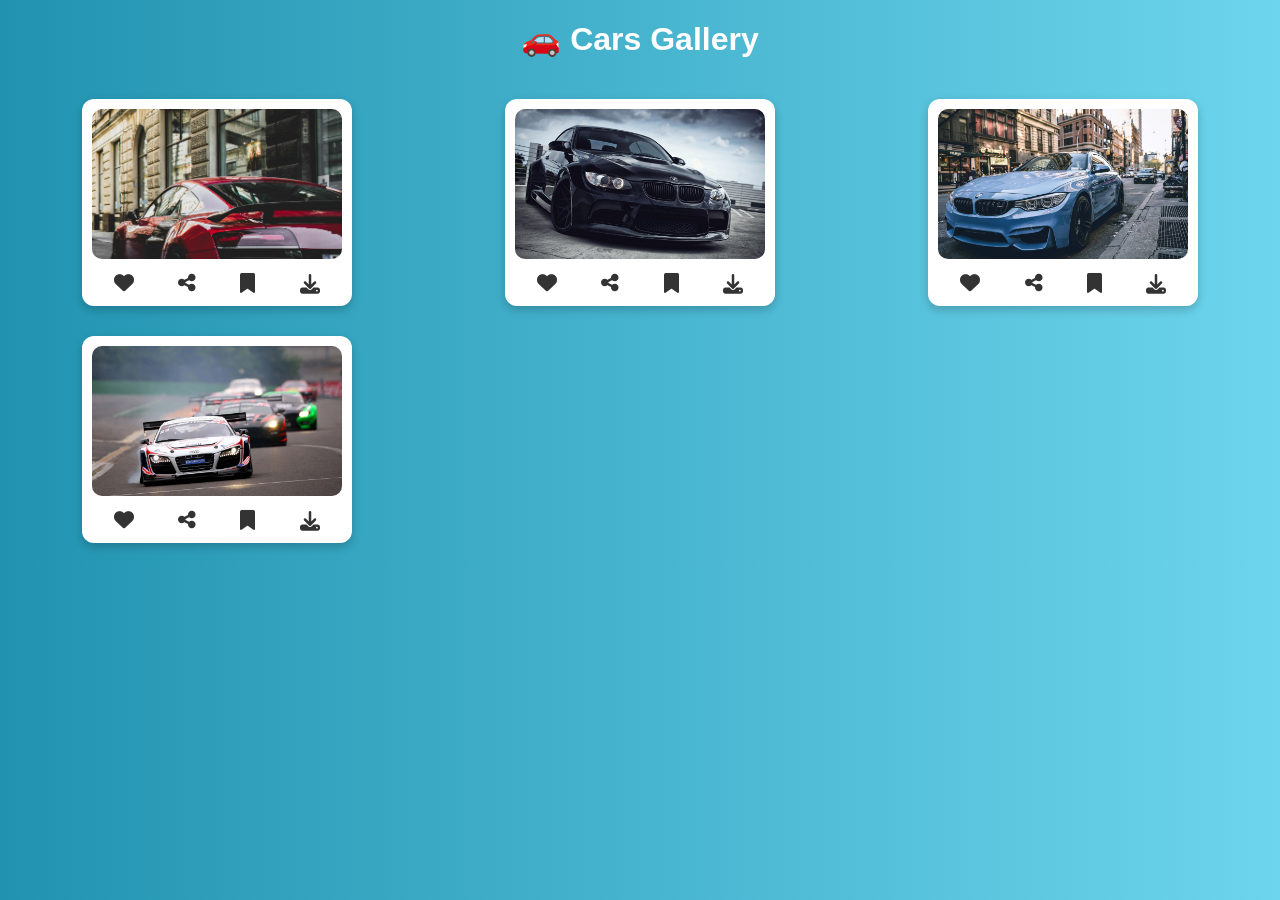
==== cars.html @ f9b4f384 "Add files via upload" ====
<!DOCTYPE html>
<html lang="en">
<head>
<meta charset="UTF-8">
<title>Cars Gallery</title>

<link rel="stylesheet" href="gallery.css">

<!-- ICONS -->
<link rel="stylesheet" href="https://cdnjs.cloudflare.com/ajax/libs/font-awesome/6.5.0/css/all.min.css">

</head>

<body>

<h1>🚗 Cars Gallery</h1>

<div class="gallery">

  <!-- CAR 1 -->
  <div class="photo-card">
    <img src="car1.jpg" alt="Car">
    <div class="icons">
      <i class="fa-solid fa-heart" onclick="like(this)"></i>
      <i class="fa-solid fa-share-nodes"></i>
      <i class="fa-solid fa-bookmark"></i>
      <a href="car1.jpg" download>
        <i class="fa-solid fa-download"></i>
      </a>
    </div>
  </div>

  <!-- CAR 2 -->
  <div class="photo-card">
    <img src="car2.jpg" alt="Car">
    <div class="icons">
      <i class="fa-solid fa-heart" onclick="like(this)"></i>
      <i class="fa-solid fa-share-nodes"></i>
      <i class="fa-solid fa-bookmark"></i>
      <a href="car2.jpg" download>
        <i class="fa-solid fa-download"></i>
      </a>
    </div>
  </div>

  <!-- CAR 3 -->
  <div class="photo-card">
    <img src="car3.jpg" alt="Car">
    <div class="icons">
      <i class="fa-solid fa-heart" onclick="like(this)"></i>
      <i class="fa-solid fa-share-nodes"></i>
      <i class="fa-solid fa-bookmark"></i>
      <a href="car3.jpg" download>
        <i class="fa-solid fa-download"></i>
      </a>
    </div>
  </div>

  <!-- CAR 4 -->
  <div class="photo-card">
    <img src="car4.jpg" alt="Car">
    <div class="icons">
      <i class="fa-solid fa-heart" onclick="like(this)"></i>
      <i class="fa-solid fa-share-nodes"></i>
      <i class="fa-solid fa-bookmark"></i>
      <a href="car4.jpg" download>
        <i class="fa-solid fa-download"></i>
      </a>
    </div>
  </div>

 

</div>

<script>
// LIKE
function like(icon) {
    let src = icon.closest(".photo-card").querySelector("img").src;

    let liked = JSON.parse(localStorage.getItem("liked")) || [];

    if (!liked.includes(src)) {
        liked.push(src);
        localStorage.setItem("liked", JSON.stringify(liked));
        alert("Added to Liked ❤️");
    }

    icon.style.color = "red";
}

// SAVE
document.querySelectorAll(".fa-bookmark").forEach(icon => {
    icon.addEventListener("click", function () {
        let src = this.closest(".photo-card").querySelector("img").src;

        let saved = JSON.parse(localStorage.getItem("saved")) || [];

        if (!saved.includes(src)) {
            saved.push(src);
            localStorage.setItem("saved", JSON.stringify(saved));
            alert("Saved 💾");
        }

        this.style.color = "blue";
    });
});

// DOWNLOAD
document.querySelectorAll(".fa-download").forEach(icon => {
    icon.addEventListener("click", function () {
        let src = this.closest(".photo-card").querySelector("img").src;

        let downloaded = JSON.parse(localStorage.getItem("downloaded")) || [];

        if (!downloaded.includes(src)) {
            downloaded.push(src);
            localStorage.setItem("downloaded", JSON.stringify(downloaded));
        }

        // trigger download
        let link = document.createElement("a");
        link.href = src;
        link.download = src;
        link.click();
    });
});
</script>

</body>
</html>
---- gallery.css ----
body {
  margin: 0;
  font-family: Arial;
  text-align: center;

  /* BEAUTIFUL BACKGROUND */
  background:linear-gradient(to right, #2193b0, #6dd5ed);
  
}

h1 {
  color: white;
  margin-top: 20px;
}

/* GALLERY */
.gallery {
  display: grid;
  grid-template-columns: repeat(3,1fr); /* 3 per row */
  gap: 30px;
  padding: 20px;
  justify-items: center;
}

/* CARD */
.photo-card {
  background: white;
  padding: 10px;
  border-radius: 12px;
  width: 100%;          /* take full grid column */
  max-width: 250px;     /* limit size */
  box-shadow: 0 4px 10px rgba(0,0,0,0.2);
  max-width:250px;
  margin-left:auto;
  margin-right:auto;
}

/* IMAGE */
.photo-card img {
  width: 100%;
  height: 150px;
  object-fit: cover;
  border-radius: 10px;
}

/* ICONS */
.icons {
  display: flex;
  justify-content: space-around;
  margin-top: 10px;
  font-size: 20px;
}

.icons i {
  cursor: pointer;
  color: #333;
}

.icons i:hover {
  color: #0077b6;
}
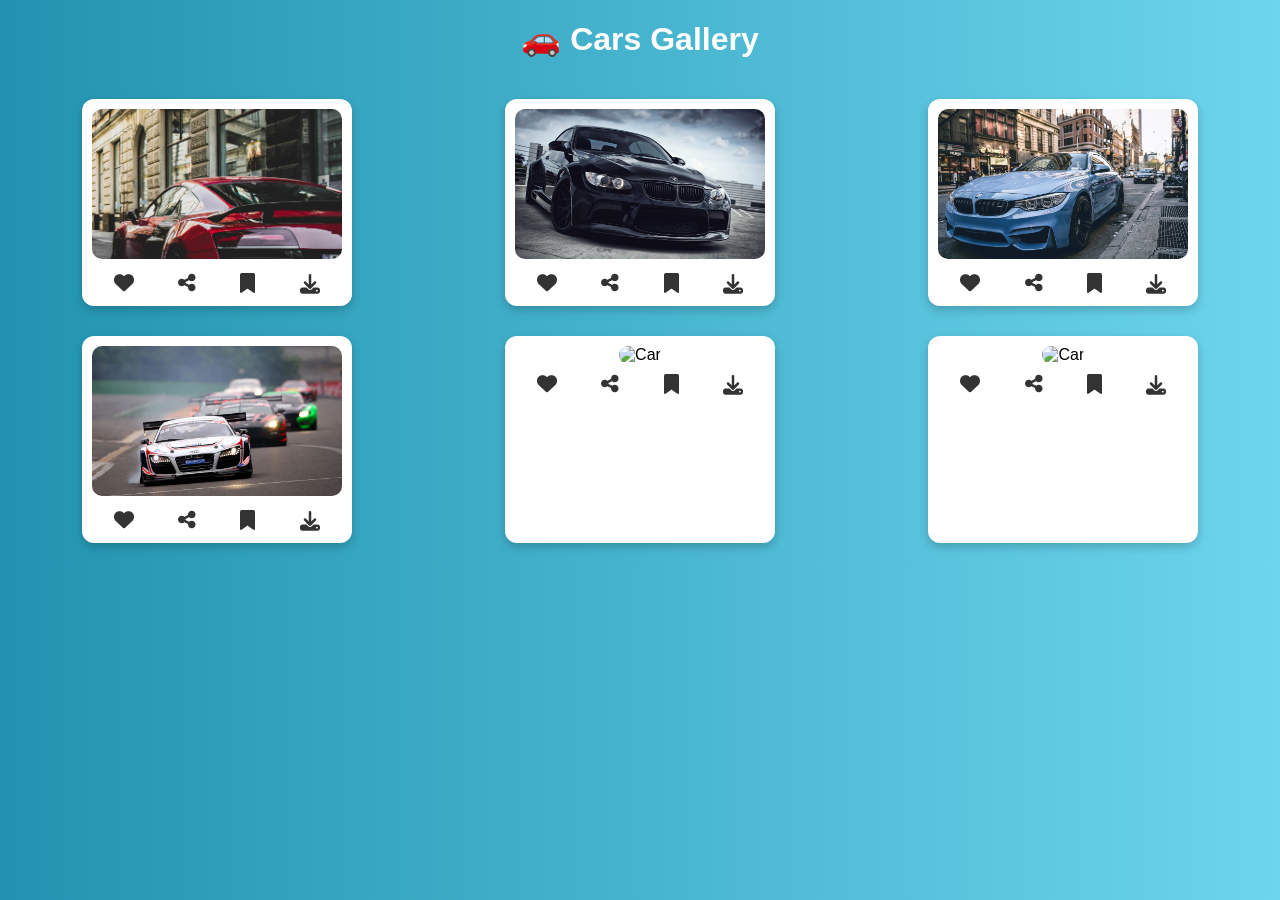
==== commit c7f6adae: "cars.html Added CAR 5 and CAR 6 sections with images. Integrated like, share, bookmark, and downloa" ====
--- a/cars.html
+++ b/cars.html
@@ -68,8 +68,30 @@
       </a>
     </div>
   </div>
-
- 
+ <!-- CAR 5 -->
+  <div class="photo-card">
+    <img src="car5.jpg" alt="Car">
+    <div class="icons">
+      <i class="fa-solid fa-heart" onclick="like(this)"></i>
+      <i class="fa-solid fa-share-nodes"></i>
+      <i class="fa-solid fa-bookmark"></i>
+      <a href="car5.jpg" download>
+        <i class="fa-solid fa-download"></i>
+      </a>
+    </div>
+  </div>
+  <!-- CAR 6 -->
+  <div class="photo-card">
+    <img src="car6.jpg" alt="Car">
+    <div class="icons">
+      <i class="fa-solid fa-heart" onclick="like(this)"></i>
+      <i class="fa-solid fa-share-nodes"></i>
+      <i class="fa-solid fa-bookmark"></i>
+      <a href="car6.jpg" download>
+        <i class="fa-solid fa-download"></i>
+      </a>
+    </div>
+  </div>
 
 </div>
 
@@ -128,4 +150,4 @@
 </script>
 
 </body>
-</html>+</html>
